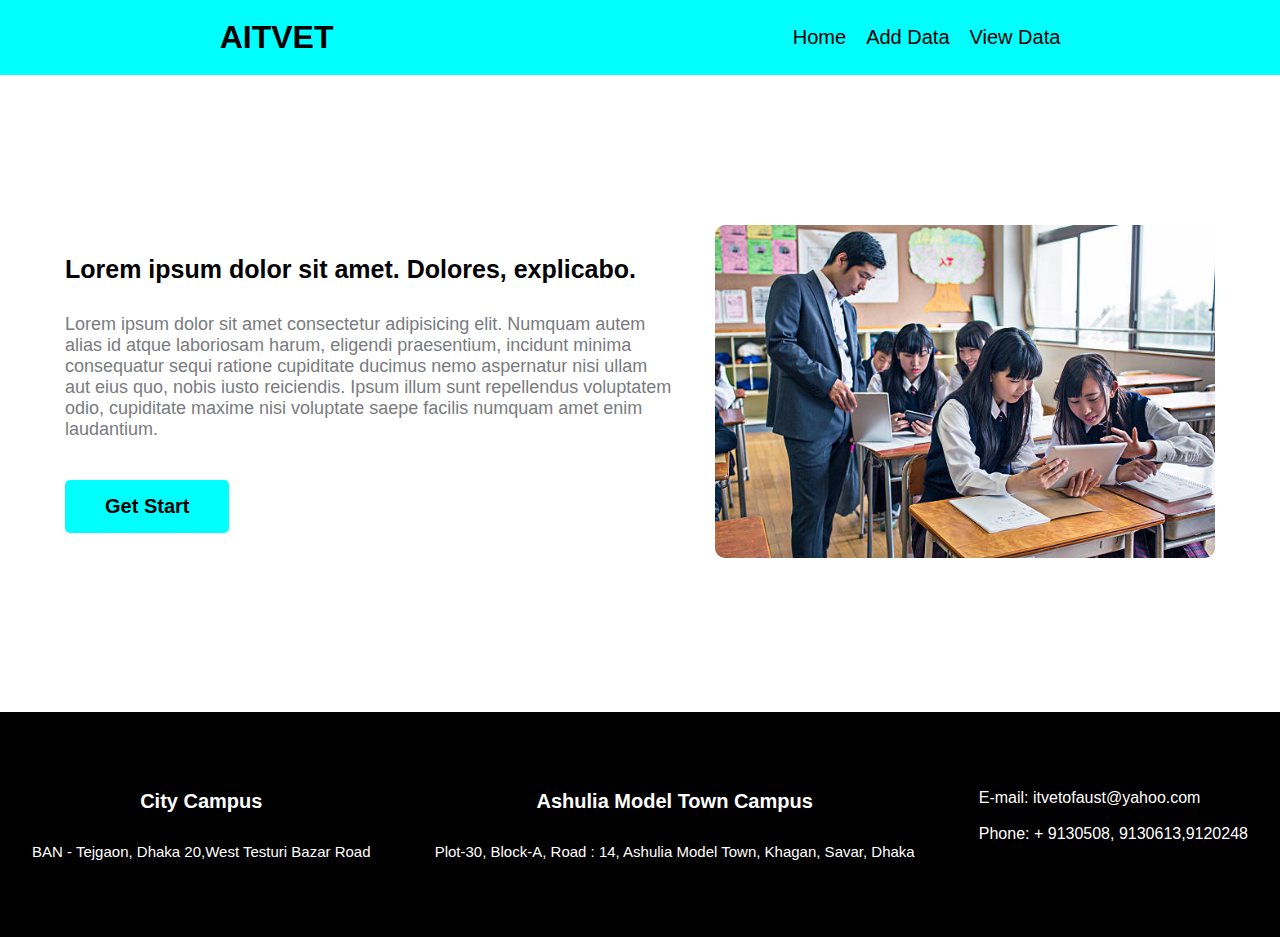
==== index.html @ 775a3d4d "Home page completed" ====
<!DOCTYPE html>
<html lang="en">
  <head>
    <meta charset="UTF-8" />
    <meta http-equiv="X-UA-Compatible" content="IE=edge" />
    <meta name="viewport" content="width=device-width, initial-scale=1.0" />
    <title>Form-Webpage</title>
    <link rel="stylesheet" href="style.css" />
  </head>
  <body>
    <header>
      <div class="logo">
        <h1>AITVET</h1>
      </div>
      <nav class="page-btn">
        <ul>
          <li>Home</li>
          <li>Add Data</li>
          <li>View Data</li>
        </ul>
      </nav>
    </header>
    <main>
      <section class="about">
        <div class="left-contaier">
          <h2 class="about-title">
            Lorem ipsum dolor sit amet. Dolores, explicabo.
          </h2>
          <p class="about-desc">
            Lorem ipsum dolor sit amet consectetur adipisicing elit. Numquam
            autem alias id atque laboriosam harum, eligendi praesentium,
            incidunt minima consequatur sequi ratione cupiditate ducimus nemo
            aspernatur nisi ullam aut eius quo, nobis iusto reiciendis. Ipsum
            illum sunt repellendus voluptatem odio, cupiditate maxime nisi
            voluptate saepe facilis numquam amet enim laudantium.
          </p>
          <button class="about-btn">Get Start</button>
        </div>
        <div class="right-side">
          <img class="about-img" src="./img/header-photo.jpg" alt="" />
        </div>
      </section>
    </main>
    <footer>
      <div class="address-1">
        <h3 class="address-title">City Campus</h3>
        <p class="address-desc">
          BAN - Tejgaon, Dhaka 20,West Testuri Bazar Road
        </p>
      </div>
      <div class="address-2">
        <h3 class="address-title">Ashulia Model Town Campus</h3>
        <p class="address-desc">
          Plot-30, Block-A, Road : 14, Ashulia Model Town, Khagan, Savar,
          Dhaka
        </p>
      </div>
      <div class="contact">
        <p class="contact-desc">
          E-mail: itvetofaust@yahoo.com <br /><br />
          Phone: + 9130508, 9130613,9120248
        </p>
        <img src="" alt="" class="social-icon" />
        <img src="" alt="" class="social-icon" />
        <img src="" alt="" class="social-icon" />
      </div>
    </footer>
  </body>
</html>
---- style.css ----
* {
  margin: 0;
  padding: 0;
  font-family: Arial, Helvetica, sans-serif;
}

header {
  display: flex;
  margin-bottom: 150px;
  height: 75px;
  background-color: aqua;
  justify-content: space-around;
  align-items: center;
}

nav ul {
  display: flex;
  list-style: none;
}

ul li {
  margin-left: 20px;
  font-weight: 500px;
  font-size: 20px;
  cursor: pointer;
}

ul li:hover {
  color: rgba(77, 75, 75, 0.74)
}

.about {
  display: flex;
  align-items: center;
  width: 1150px;
  margin: auto;
  gap: 40px;
}

.about-title {
  font-size: 25px;
  margin-bottom: 30px;
  font-weight: bold;
}

.about-desc {
  font-size: 18px;
  margin-bottom: 40px;
  color: rgb(121, 123, 126);
}

.about-btn {
  padding: 15px 40px;
  border-radius: 5px;
  border: none;
  font-weight: 700;
  font-size: 20px;
  background-color: #00ffff;
}
.about-btn:hover{
  background-color: #224e4e5e;
  transform: scale(1.1);
}

.about-img {
  width: 500px;
  border-radius: 10px;
}

footer{
  height: 225px;
  margin-top: 150px;
  color: white;
  background-color: black;
  display: flex;
  align-items: center;
  justify-content: space-around;
}
.address-title{
  font-size: 20px;
  margin-bottom: 30px;
  display: flex;
  justify-content: center;
}
.address-desc{
  font-size: 15px;
}
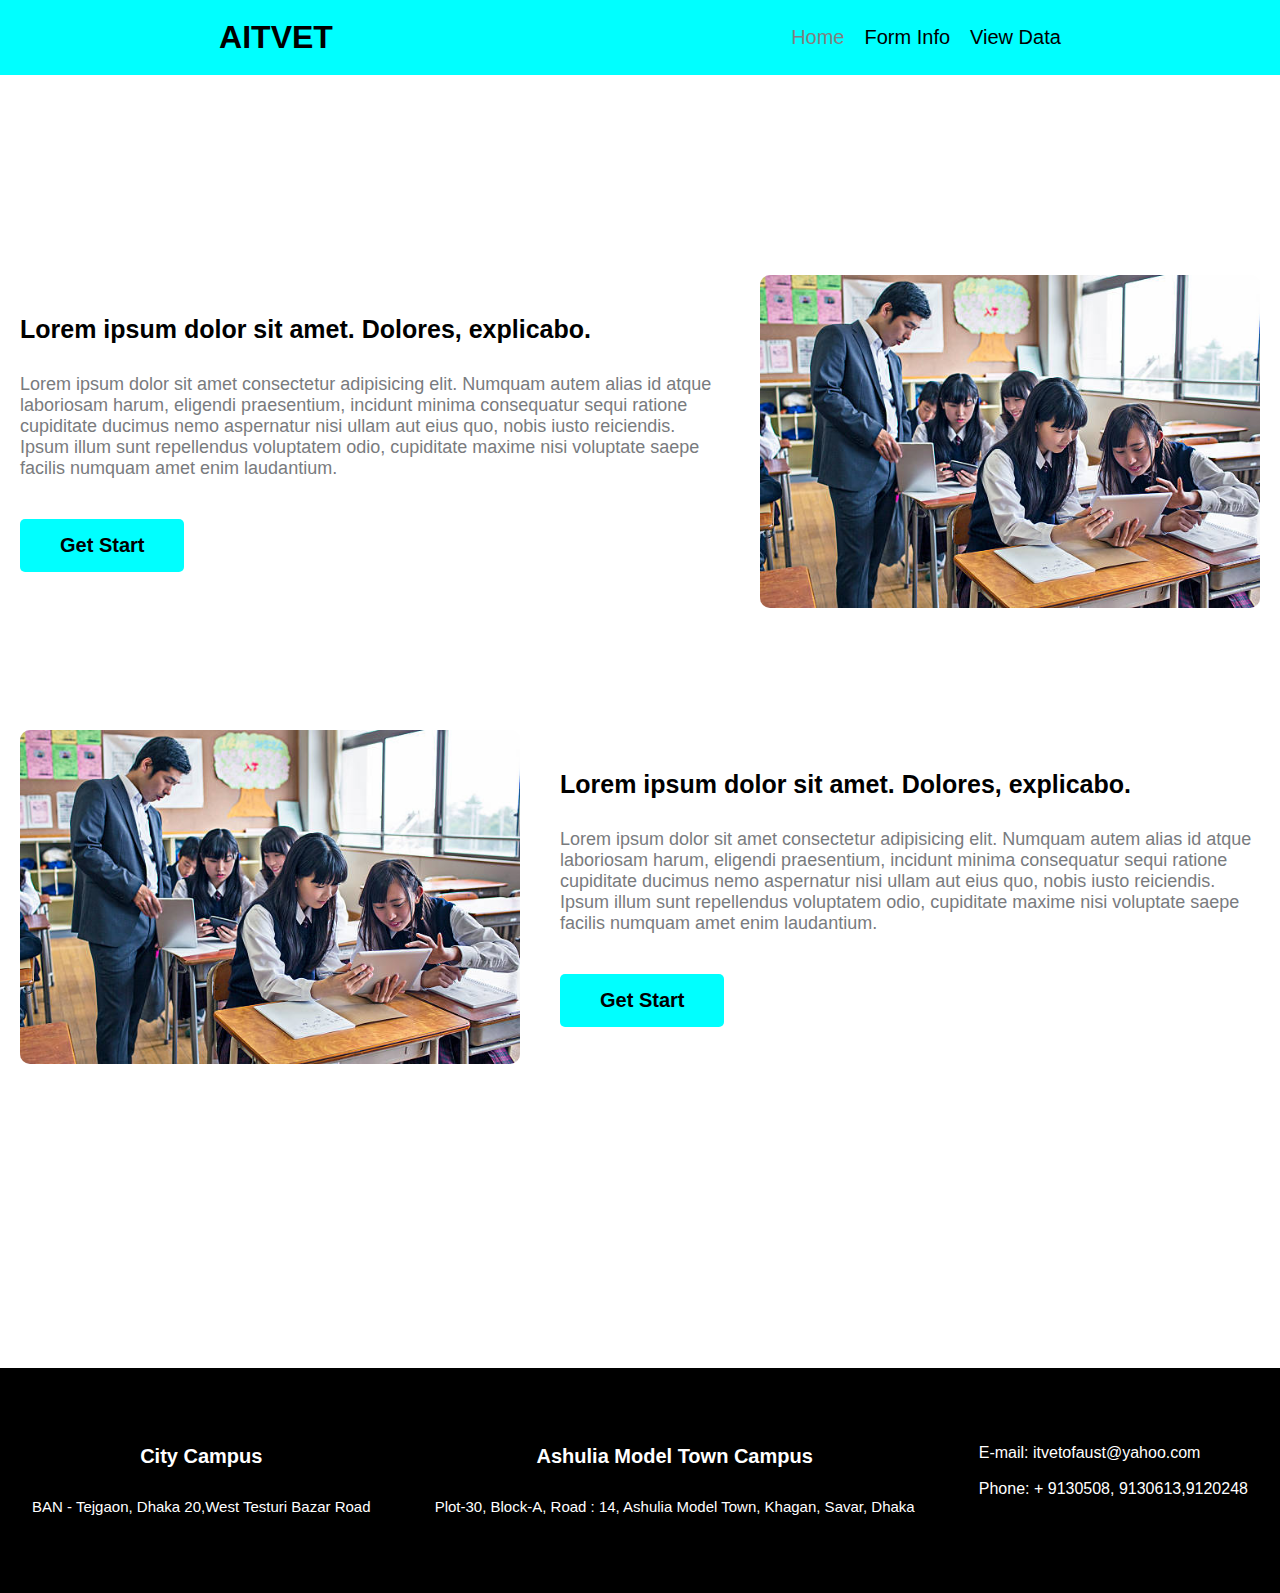
==== commit 2c35ba73: "second page sidebar completed" ====
--- a/index.html
+++ b/index.html
@@ -14,30 +14,56 @@
       </div>
       <nav class="page-btn">
         <ul>
-          <li>Home</li>
-          <li>Add Data</li>
+          <li class="active">Home</li>
+          <li>
+            <a style="text-decoration: none; color: black" href="adddata.html"
+              >Form Info</a
+            >
+          </li>
           <li>View Data</li>
         </ul>
       </nav>
     </header>
     <main>
-      <section class="about">
-        <div class="left-contaier">
-          <h2 class="about-title">
-            Lorem ipsum dolor sit amet. Dolores, explicabo.
-          </h2>
-          <p class="about-desc">
-            Lorem ipsum dolor sit amet consectetur adipisicing elit. Numquam
-            autem alias id atque laboriosam harum, eligendi praesentium,
-            incidunt minima consequatur sequi ratione cupiditate ducimus nemo
-            aspernatur nisi ullam aut eius quo, nobis iusto reiciendis. Ipsum
-            illum sunt repellendus voluptatem odio, cupiditate maxime nisi
-            voluptate saepe facilis numquam amet enim laudantium.
-          </p>
-          <button class="about-btn">Get Start</button>
+      <section class="container">
+        <div class="about">
+          <div class="about-details">
+            <h2 class="about-title">
+              Lorem ipsum dolor sit amet. Dolores, explicabo.
+            </h2>
+            <p class="about-desc">
+              Lorem ipsum dolor sit amet consectetur adipisicing elit. Numquam
+              autem alias id atque laboriosam harum, eligendi praesentium,
+              incidunt minima consequatur sequi ratione cupiditate ducimus nemo
+              aspernatur nisi ullam aut eius quo, nobis iusto reiciendis. Ipsum
+              illum sunt repellendus voluptatem odio, cupiditate maxime nisi
+              voluptate saepe facilis numquam amet enim laudantium.
+            </p>
+            <button class="about-btn">Get Start</button>
+          </div>
+          <div class="about-photo">
+            <img class="about-img" src="./img/header-photo.jpg" alt="" />
+          </div>
         </div>
-        <div class="right-side">
-          <img class="about-img" src="./img/header-photo.jpg" alt="" />
+        <br>
+        <div class="about">
+          <div class="about-photo">
+            <img class="about-img" src="./img/header-photo.jpg" alt="" />
+          </div>
+          <div class="about-details">
+            <h2 class="about-title">
+              Lorem ipsum dolor sit amet. Dolores, explicabo.
+            </h2>
+            <p class="about-desc">
+              Lorem ipsum dolor sit amet consectetur adipisicing elit. Numquam
+              autem alias id atque laboriosam harum, eligendi praesentium,
+              incidunt minima consequatur sequi ratione cupiditate ducimus nemo
+              aspernatur nisi ullam aut eius quo, nobis iusto reiciendis. Ipsum
+              illum sunt repellendus voluptatem odio, cupiditate maxime nisi
+              voluptate saepe facilis numquam amet enim laudantium.
+            </p>
+            <button class="about-btn">Get Start</button>
+          </div>
         </div>
       </section>
     </main>
@@ -51,8 +77,7 @@
       <div class="address-2">
         <h3 class="address-title">Ashulia Model Town Campus</h3>
         <p class="address-desc">
-          Plot-30, Block-A, Road : 14, Ashulia Model Town, Khagan, Savar,
-          Dhaka
+          Plot-30, Block-A, Road : 14, Ashulia Model Town, Khagan, Savar, Dhaka
         </p>
       </div>
       <div class="contact">
--- a/style.css
+++ b/style.css
@@ -2,6 +2,10 @@
   margin: 0;
   padding: 0;
   font-family: Arial, Helvetica, sans-serif;
+}
+
+.active {
+  color: gray;
 }
 
 header {
@@ -20,7 +24,7 @@
 
 ul li {
   margin-left: 20px;
-  font-weight: 500px;
+  font-weight: 500;
   font-size: 20px;
   cursor: pointer;
 }
@@ -29,12 +33,29 @@
   color: rgba(77, 75, 75, 0.74)
 }
 
+.menu ul li {
+  list-style: none;
+}
+
+.menu ul li a {
+  text-decoration: none;
+  color: white;
+}
+
+.container {
+  margin-bottom: 300px;
+}
+
 .about {
   display: flex;
+  justify-content: center;
+  margin-bottom: 50px;
   align-items: center;
-  width: 1150px;
-  margin: auto;
   gap: 40px;
+}
+
+.about {
+  padding-top: 50px;
 }
 
 .about-title {
@@ -46,6 +67,7 @@
 .about-desc {
   font-size: 18px;
   margin-bottom: 40px;
+  width: 700px;
   color: rgb(121, 123, 126);
 }
 
@@ -57,7 +79,8 @@
   font-size: 20px;
   background-color: #00ffff;
 }
-.about-btn:hover{
+
+.about-btn:hover {
   background-color: #224e4e5e;
   transform: scale(1.1);
 }
@@ -67,7 +90,7 @@
   border-radius: 10px;
 }
 
-footer{
+footer {
   height: 225px;
   margin-top: 150px;
   color: white;
@@ -76,12 +99,14 @@
   align-items: center;
   justify-content: space-around;
 }
-.address-title{
+
+.address-title {
   font-size: 20px;
   margin-bottom: 30px;
   display: flex;
   justify-content: center;
 }
-.address-desc{
+
+.address-desc {
   font-size: 15px;
 }